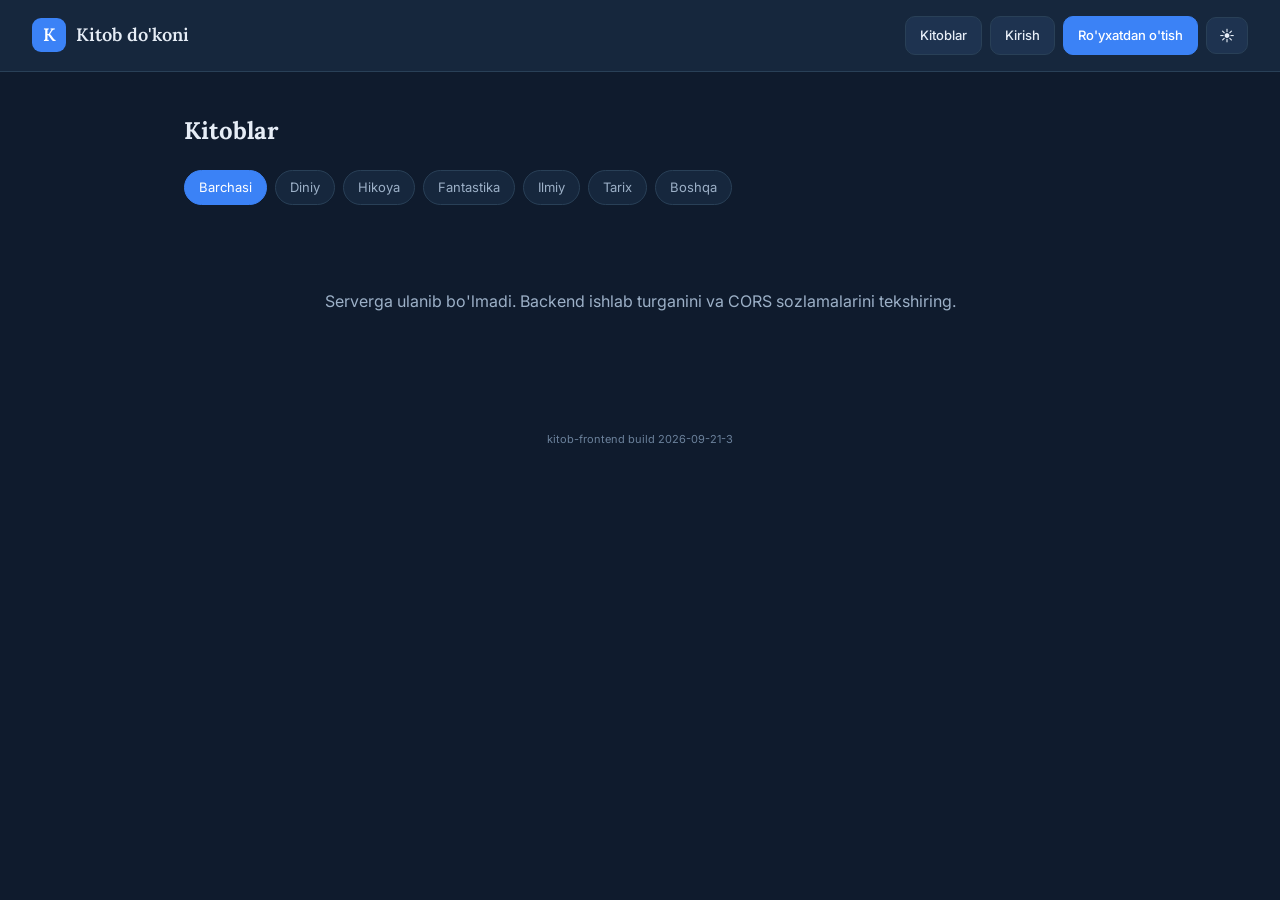
==== frontend/index.html @ b015e8bc "Add frontend" ====
<!DOCTYPE html>
<html lang="uz">
<head>
<meta charset="UTF-8">
<meta name="viewport" content="width=device-width, initial-scale=1.0">
<title>Kitob do'koni</title>
<script>
  // Sahifa chizilishidan oldin rejimni o'rnatamiz — bo'lmasa bir lahza
  // noto'g'ri rangda "miltillash" bo'ladi.
  document.documentElement.setAttribute('data-theme', localStorage.getItem('theme') || 'dark');
</script>
<link rel="preconnect" href="https://fonts.googleapis.com">
<link href="https://fonts.googleapis.com/css2?family=Lora:wght@500;600&family=Inter:wght@400;500;600&display=swap" rel="stylesheet">
<link rel="stylesheet" href="style.css">
</head>
<body>

<header class="topbar">
  <div class="brand-col">
    <a href="#/" class="brand">
      <span class="brand-mark">K</span>
      <span class="brand-name">Kitob do'koni</span>
    </a>
    <div class="user-line" id="user-line"></div>
  </div>
  <nav class="topnav" id="topnav"></nav>
</header>

<main id="app" class="app"></main>

<footer class="build-stamp">kitob-frontend build 2026-09-21-3</footer>

<div id="toast" class="toast" hidden></div>

<script src="config.js"></script>
<script src="api.js"></script>
<script src="app.js"></script>
</body>
</html>
---- frontend/style.css ----
:root[data-theme="dark"] {
  --bg: #0F1B2D;
  --surface: #16273D;
  --surface-alt: #1E3350;
  --surface-hover: #24405F;
  --text: #E6EDF6;
  --text-muted: #9CB0C7;
  --text-faint: #6B819B;
  --accent: #3B82F6;
  --accent-dark: #2563EB;
  --accent-soft: rgba(59, 130, 246, 0.16);
  --danger: #F87171;
  --danger-soft: rgba(248, 113, 113, 0.14);
  --warning: #FBBF24;
  --warning-soft: rgba(251, 191, 36, 0.14);
  --success: #34D399;
  --success-soft: rgba(52, 211, 153, 0.14);
  --border: #294057;
}

:root[data-theme="light"] {
  --bg: #FAF7F0;
  --surface: #FFFFFF;
  --surface-alt: #F1EBDD;
  --surface-hover: #E7DFC9;
  --text: #2B2620;
  --text-muted: #6B6255;
  --text-faint: #A79C87;
  --accent: #2F5D50;
  --accent-dark: #1E3D35;
  --accent-soft: #E4EEE9;
  --danger: #B3261E;
  --danger-soft: #FBEAE8;
  --warning: #A66A00;
  --warning-soft: #FBF0DC;
  --success: #2F6D3F;
  --success-soft: #E9F3EA;
  --border: #E4DCC8;
}

:root {
  --radius: 10px;
  --radius-lg: 16px;
  --font-serif: 'Lora', Georgia, serif;
  --font-sans: 'Inter', -apple-system, BlinkMacSystemFont, sans-serif;
}

* { box-sizing: border-box; }

html, body {
  margin: 0;
  padding: 0;
  background: var(--bg);
  color: var(--text);
  font-family: var(--font-sans);
  line-height: 1.6;
  transition: background 0.2s ease, color 0.2s ease;
}

a { color: inherit; text-decoration: none; }

button, input, select, textarea {
  font-family: inherit;
  font-size: 14px;
}

input, select, textarea {
  width: 100%;
  padding: 10px 12px;
  border: 1px solid var(--border);
  border-radius: var(--radius);
  background: var(--surface);
  color: var(--text);
}

input::placeholder, textarea::placeholder { color: var(--text-faint); }

input:focus, select:focus, textarea:focus {
  outline: none;
  border-color: var(--accent);
  box-shadow: 0 0 0 3px var(--accent-soft);
}

label {
  display: block;
  font-size: 13px;
  color: var(--text-muted);
  margin-bottom: 6px;
}

.field { margin-bottom: 16px; }
.field-row { display: grid; grid-template-columns: 1fr 1fr; gap: 12px; }

button {
  cursor: pointer;
  border-radius: var(--radius);
  border: 1px solid var(--border);
  background: var(--surface-alt);
  color: var(--text);
  padding: 10px 18px;
  font-weight: 600;
  transition: transform 0.08s ease, background 0.15s ease, border-color 0.15s ease;
}
button:hover { background: var(--surface-hover); border-color: var(--accent); }
button:active { transform: scale(0.98); }
button:disabled { opacity: 0.5; cursor: not-allowed; }

button.primary {
  background: var(--accent);
  border-color: var(--accent);
  color: #fff;
}
button.primary:hover { background: var(--accent-dark); }

button.danger {
  background: transparent;
  border-color: var(--danger);
  color: var(--danger);
}
button.danger:hover { background: var(--danger-soft); }

button.ghost {
  background: transparent;
  border: 1px solid var(--border);
  padding: 6px 12px;
  font-weight: 500;
}

button.block { width: 100%; }

.error-text {
  color: var(--danger);
  font-size: 13px;
  margin-top: 6px;
}

/* ---- Topbar ---- */

.topbar {
  display: flex;
  align-items: center;
  justify-content: space-between;
  padding: 16px 32px;
  border-bottom: 1px solid var(--border);
  background: var(--surface);
  flex-wrap: wrap;
  gap: 12px;
}

.brand-col { display: flex; flex-direction: column; gap: 6px; }

.brand {
  display: flex;
  align-items: center;
  gap: 10px;
  font-family: var(--font-serif);
  font-weight: 600;
  font-size: 18px;
}

.brand-mark {
  width: 34px;
  height: 34px;
  border-radius: 9px;
  background: var(--accent);
  color: #fff;
  display: flex;
  align-items: center;
  justify-content: center;
  font-family: var(--font-serif);
}

.user-line {
  display: flex;
  align-items: center;
  gap: 8px;
  padding-left: 44px;
  font-size: 13px;
}
.user-line:empty { display: none; }
.user-name { color: var(--text-muted); }
.profile-btn {
  display: inline-flex;
  align-items: center;
  justify-content: center;
  width: 24px;
  height: 24px;
  border-radius: 999px;
  border: 1px solid var(--border);
  background: var(--surface-alt);
  font-size: 13px;
}
.profile-btn:hover { background: var(--surface-hover); border-color: var(--accent); }

.topnav { display: flex; align-items: center; gap: 8px; font-size: 13px; }

.topnav a, .topnav button {
  display: inline-flex;
  align-items: center;
  padding: 8px 14px;
  border-radius: var(--radius);
  border: 1px solid var(--border);
  background: var(--surface-alt);
  color: var(--text);
  font-weight: 500;
}
.topnav a:hover { background: var(--surface-hover); border-color: var(--accent); }

.topnav a.accent {
  background: var(--accent);
  border-color: var(--accent);
  color: #fff;
}
.topnav a.accent:hover { background: var(--accent-dark); }

.topnav #theme-toggle {
  padding: 8px 12px;
  font-size: 15px;
}

.topnav #logout-btn {
  background: transparent;
  border: 1px solid var(--danger);
  color: var(--danger);
  padding: 8px 14px;
}
.topnav #logout-btn:hover { background: var(--danger-soft); }

/* ---- Build stamp ---- */

.build-stamp {
  text-align: center;
  font-size: 11px;
  color: var(--text-faint);
  padding: 16px 0 32px;
}

/* ---- Layout ---- */

.app {
  max-width: 960px;
  margin: 0 auto;
  padding: 40px 24px 40px;
}

.card {
  background: var(--surface);
  border: 1px solid var(--border);
  border-radius: var(--radius-lg);
  padding: 32px;
}

.auth-card {
  max-width: 380px;
  margin: 40px auto;
}

.auth-title {
  font-family: var(--font-serif);
  font-size: 22px;
  margin: 0 0 4px;
}

.auth-sub {
  color: var(--text-muted);
  font-size: 14px;
  margin: 0 0 24px;
}

.auth-foot {
  text-align: center;
  font-size: 13px;
  color: var(--text-muted);
  margin-top: 16px;
}

.auth-foot a { color: var(--accent); font-weight: 600; }

/* ---- OTP ---- */

.otp-row { display: flex; gap: 10px; justify-content: center; margin-bottom: 24px; }
.otp-row input {
  width: 48px;
  height: 48px;
  text-align: center;
  font-size: 20px;
  padding: 0;
}

/* ---- Page heading ---- */

.page-head {
  display: flex;
  justify-content: space-between;
  align-items: center;
  margin-bottom: 20px;
  flex-wrap: wrap;
  gap: 12px;
}

.page-head h1 {
  font-family: var(--font-serif);
  font-size: 24px;
  margin: 0;
}

/* ---- Category chips ---- */

.chips { display: flex; gap: 8px; flex-wrap: wrap; margin-bottom: 24px; }
.chip {
  font-size: 13px;
  padding: 6px 14px;
  border-radius: 999px;
  border: 1px solid var(--border);
  color: var(--text-muted);
  background: var(--surface);
  cursor: pointer;
}
.chip.active {
  background: var(--accent);
  color: #fff;
  border-color: var(--accent);
}

/* ---- Book grid ---- */

.book-grid {
  display: grid;
  grid-template-columns: repeat(auto-fill, minmax(180px, 1fr));
  gap: 16px;
}

.book-card {
  background: var(--surface);
  border: 1px solid var(--border);
  border-radius: var(--radius-lg);
  overflow: hidden;
  display: block;
}
.book-card:hover { border-color: var(--accent); }

.book-cover {
  height: 160px;
  background: var(--surface-alt);
  display: flex;
  align-items: center;
  justify-content: center;
  color: var(--text-faint);
  font-size: 13px;
}
.book-cover img { width: 100%; height: 100%; object-fit: cover; }

.book-body { padding: 12px 14px; }
.book-title { font-weight: 600; font-size: 14px; margin: 0 0 8px; }

.badge {
  display: inline-block;
  font-size: 11px;
  font-weight: 600;
  padding: 3px 10px;
  border-radius: 999px;
}
.badge.available { background: var(--success-soft); color: var(--success); }
.badge.booked { background: var(--warning-soft); color: var(--warning); }

.empty-state {
  text-align: center;
  padding: 60px 20px;
  color: var(--text-muted);
}

.pagination {
  display: flex;
  justify-content: center;
  gap: 8px;
  margin-top: 28px;
}

/* ---- Book detail ---- */

.detail-layout {
  display: grid;
  grid-template-columns: 260px 1fr;
  gap: 32px;
}
.detail-cover {
  height: 320px;
  border-radius: var(--radius-lg);
  background: var(--surface-alt);
  display: flex;
  align-items: center;
  justify-content: center;
  color: var(--text-faint);
  overflow: hidden;
}
.detail-cover img { width: 100%; height: 100%; object-fit: cover; }

.detail-category { color: var(--text-muted); font-size: 13px; margin: 0 0 6px; }
.detail-title { font-family: var(--font-serif); font-size: 26px; margin: 0 0 12px; }
.detail-desc { color: var(--text-muted); margin: 0 0 20px; }

.price-row { display: flex; gap: 32px; margin-bottom: 24px; }
.price-label { font-size: 12px; color: var(--text-muted); margin: 0; }
.price-value { font-size: 18px; font-weight: 600; margin: 2px 0 0; color: var(--text); }

.status-row { display: flex; align-items: center; gap: 8px; margin-top: 16px; font-size: 13px; color: var(--text-muted); }
.status-dot { width: 8px; height: 8px; border-radius: 50%; }
.status-dot.available { background: var(--success); }
.status-dot.booked { background: var(--warning); }

/* ---- Admin ---- */

.admin-layout { display: grid; grid-template-columns: 190px 1fr; gap: 24px; }
.admin-nav { display: flex; flex-direction: column; gap: 6px; }
.admin-nav a {
  padding: 10px 12px;
  border-radius: var(--radius);
  border: 1px solid var(--border);
  background: var(--surface);
  color: var(--text-muted);
  font-size: 14px;
  font-weight: 500;
}
.admin-nav a:hover { background: var(--surface-alt); }
.admin-nav a.active { background: var(--accent); color: #fff; border-color: var(--accent); }

.admin-table { width: 100%; border-collapse: collapse; font-size: 13px; }
.admin-table th {
  text-align: left;
  color: var(--text-muted);
  font-weight: 500;
  padding: 8px 6px;
  border-bottom: 1px solid var(--border);
}
.admin-table td { padding: 10px 6px; border-bottom: 1px solid var(--border); }
.admin-table .actions { text-align: right; white-space: nowrap; }
.admin-table .actions button { padding: 6px 12px; margin-left: 6px; font-size: 12px; }

.upload-box {
  border: 1px dashed var(--text-faint);
  border-radius: var(--radius);
  padding: 20px;
  text-align: center;
  color: var(--text-muted);
  font-size: 13px;
  cursor: pointer;
  background: var(--surface);
}
.upload-box:hover { border-color: var(--accent); }
.upload-box img { max-height: 120px; border-radius: var(--radius); margin-bottom: 8px; }

/* ---- Toast ---- */

.toast {
  position: fixed;
  bottom: 24px;
  left: 50%;
  transform: translateX(-50%);
  background: var(--surface-alt);
  border: 1px solid var(--border);
  color: var(--text);
  padding: 12px 20px;
  border-radius: var(--radius);
  font-size: 14px;
  box-shadow: 0 8px 24px rgba(0,0,0,0.35);
  z-index: 100;
}
.toast.error { background: var(--danger-soft); border-color: var(--danger); color: var(--danger); }
.toast.success { background: var(--success-soft); border-color: var(--success); color: var(--success); }

@media (max-width: 640px) {
  .detail-layout { grid-template-columns: 1fr; }
  .admin-layout { grid-template-columns: 1fr; }
  .topbar { padding: 14px 16px; }
  .app { padding: 24px 16px 40px; }
}
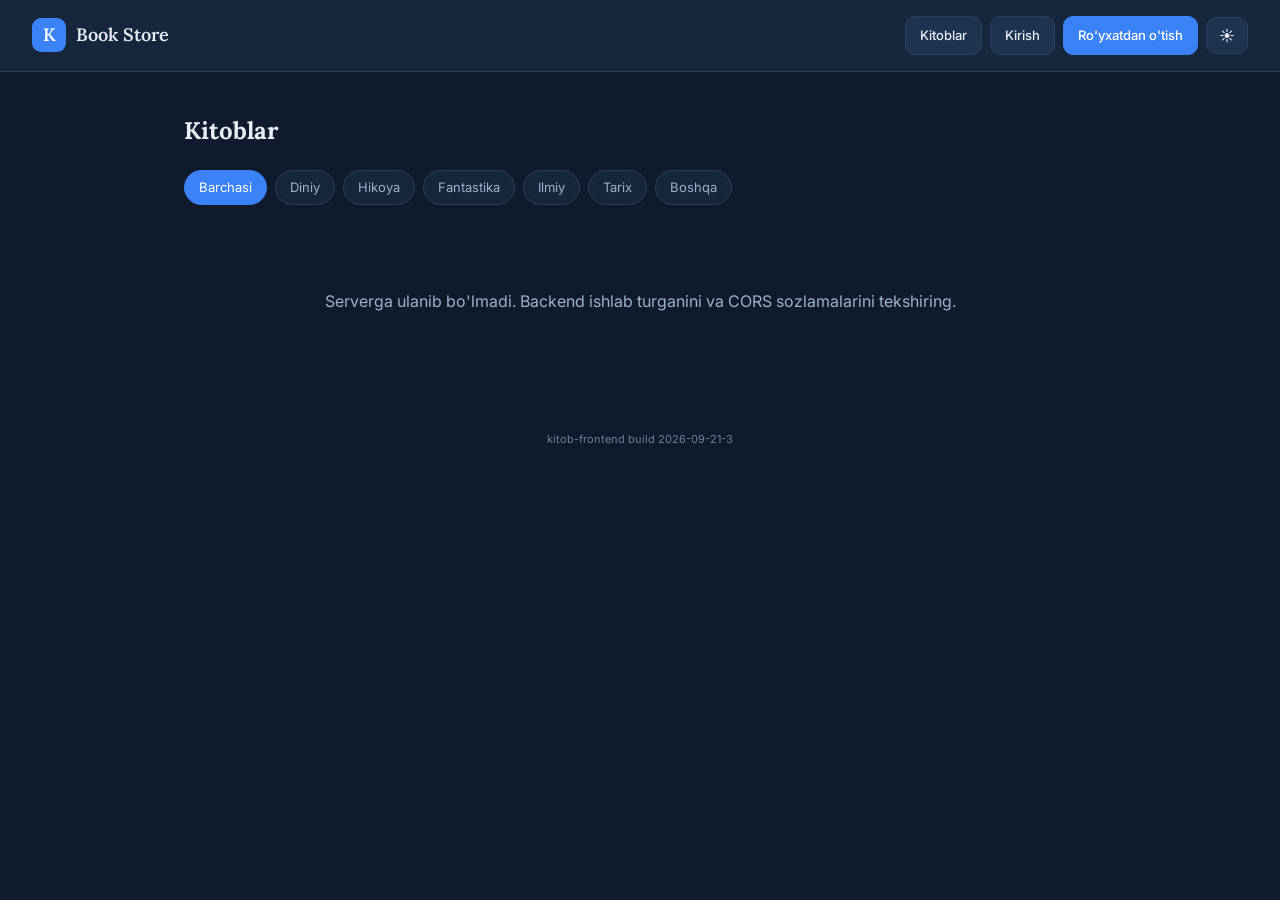
==== commit 06b63e49: "changed frontend" ====
--- a/frontend/index.html
+++ b/frontend/index.html
@@ -3,7 +3,7 @@
 <head>
 <meta charset="UTF-8">
 <meta name="viewport" content="width=device-width, initial-scale=1.0">
-<title>Kitob do'koni</title>
+<title>Book store</title>
 <script>
   // Sahifa chizilishidan oldin rejimni o'rnatamiz — bo'lmasa bir lahza
   // noto'g'ri rangda "miltillash" bo'ladi.
@@ -19,7 +19,7 @@
   <div class="brand-col">
     <a href="#/" class="brand">
       <span class="brand-mark">K</span>
-      <span class="brand-name">Kitob do'koni</span>
+      <span class="brand-name">Book Store</span>
     </a>
     <div class="user-line" id="user-line"></div>
   </div>
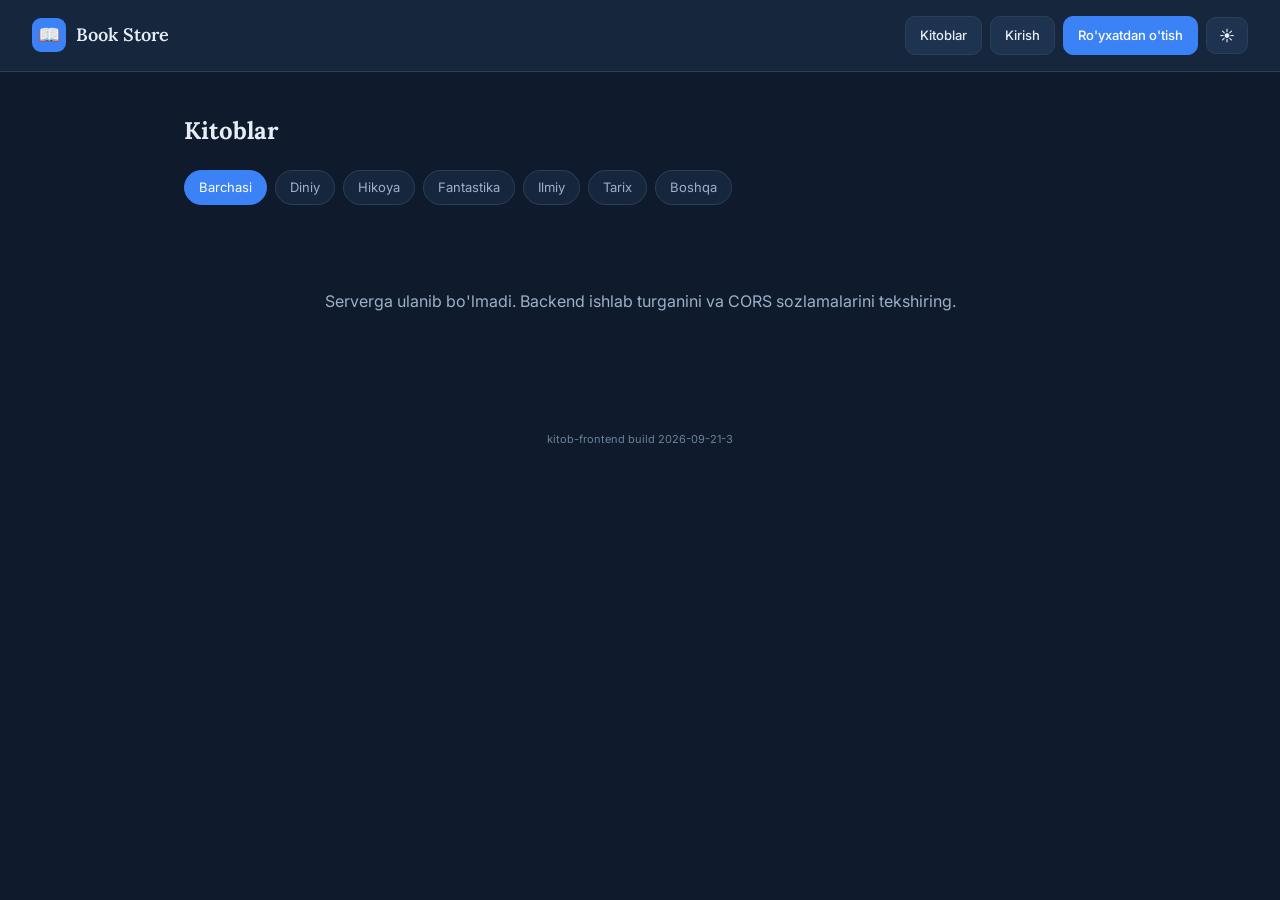
==== commit 8b2252e2: "Add frontend" ====
--- a/frontend/index.html
+++ b/frontend/index.html
@@ -18,7 +18,7 @@
 <header class="topbar">
   <div class="brand-col">
     <a href="#/" class="brand">
-      <span class="brand-mark">K</span>
+      <span class="brand-mark">📖</span>
       <span class="brand-name">Book Store</span>
     </a>
     <div class="user-line" id="user-line"></div>
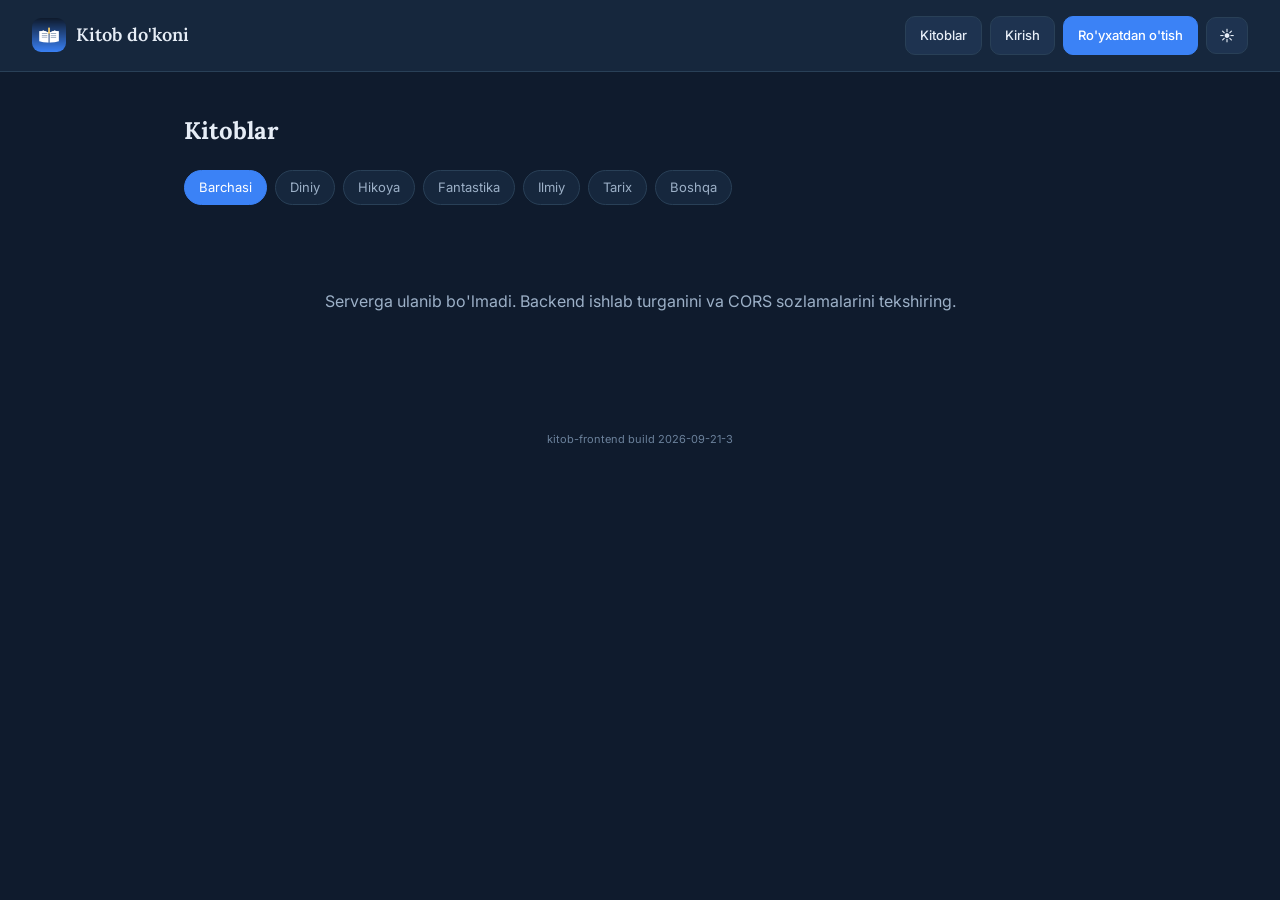
==== commit 77352ccb: "Frontend updated" ====
--- a/frontend/index.html
+++ b/frontend/index.html
@@ -3,7 +3,8 @@
 <head>
 <meta charset="UTF-8">
 <meta name="viewport" content="width=device-width, initial-scale=1.0">
-<title>Book store</title>
+<title>Kitob do'koni</title>
+<link rel="icon" type="image/png" href="favicon.png?v=2">
 <script>
   // Sahifa chizilishidan oldin rejimni o'rnatamiz — bo'lmasa bir lahza
   // noto'g'ri rangda "miltillash" bo'ladi.
@@ -18,8 +19,8 @@
 <header class="topbar">
   <div class="brand-col">
     <a href="#/" class="brand">
-      <span class="brand-mark">📖</span>
-      <span class="brand-name">Book Store</span>
+      <img src="logo.png" alt="Kitob do'koni" class="brand-mark" />
+      <span class="brand-name">Kitob do'koni</span>
     </a>
     <div class="user-line" id="user-line"></div>
   </div>
--- a/frontend/style.css
+++ b/frontend/style.css
@@ -162,12 +162,8 @@
   width: 34px;
   height: 34px;
   border-radius: 9px;
-  background: var(--accent);
-  color: #fff;
-  display: flex;
-  align-items: center;
-  justify-content: center;
-  font-family: var(--font-serif);
+  object-fit: cover;
+  display: block;
 }
 
 .user-line {
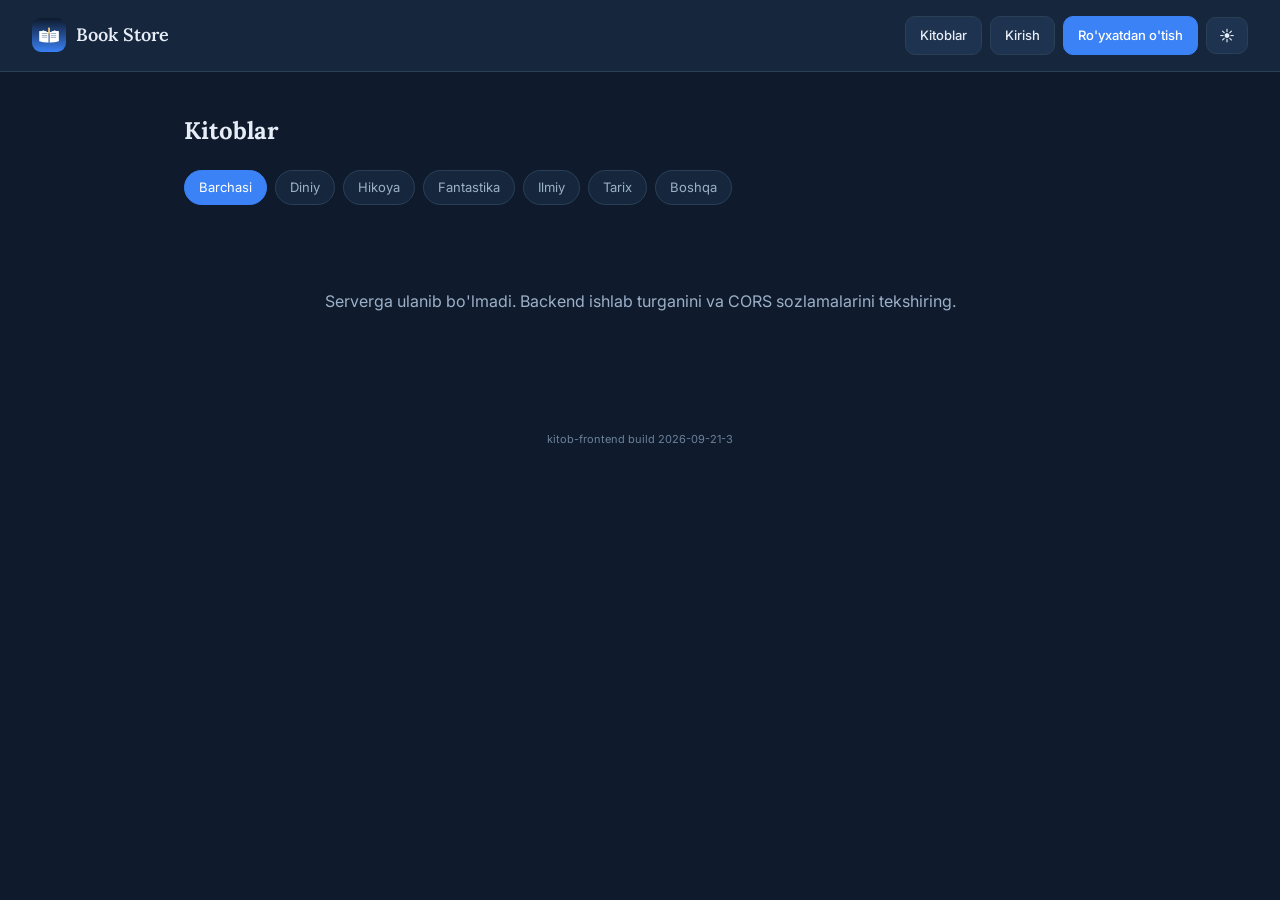
==== commit e77d90c6: "frontend updated" ====
--- a/frontend/index.html
+++ b/frontend/index.html
@@ -3,7 +3,7 @@
 <head>
 <meta charset="UTF-8">
 <meta name="viewport" content="width=device-width, initial-scale=1.0">
-<title>Kitob do'koni</title>
+<title>Book Store</title>
 <link rel="icon" type="image/png" href="favicon.png?v=2">
 <script>
   // Sahifa chizilishidan oldin rejimni o'rnatamiz — bo'lmasa bir lahza
@@ -19,8 +19,8 @@
 <header class="topbar">
   <div class="brand-col">
     <a href="#/" class="brand">
-      <img src="logo.png" alt="Kitob do'koni" class="brand-mark" />
-      <span class="brand-name">Kitob do'koni</span>
+      <img src="logo.png" alt="Book Store" class="brand-mark" />
+      <span class="brand-name">Book Store</span>
     </a>
     <div class="user-line" id="user-line"></div>
   </div>
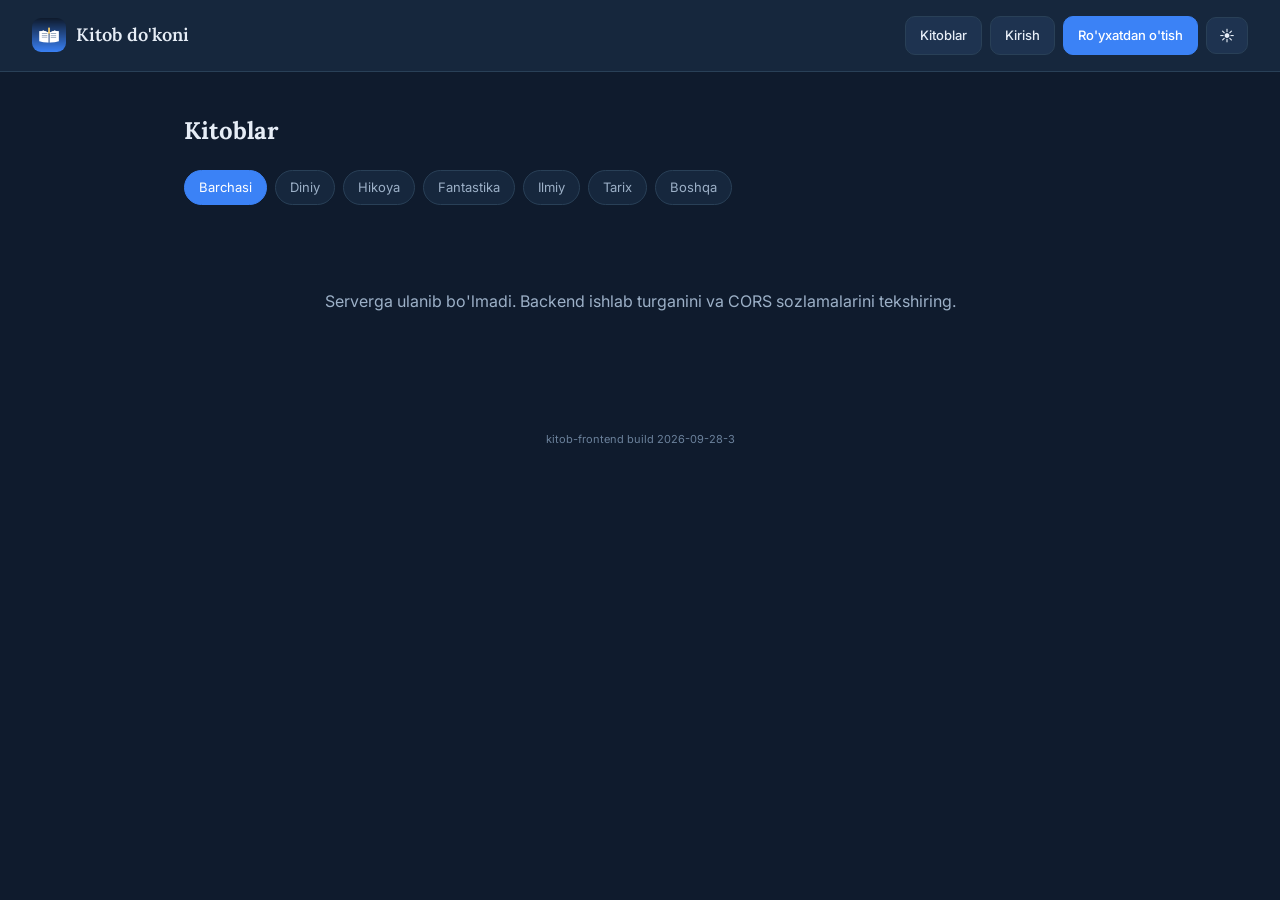
==== commit 78babd47: "Bugs fixed" ====
--- a/frontend/index.html
+++ b/frontend/index.html
@@ -3,7 +3,7 @@
 <head>
 <meta charset="UTF-8">
 <meta name="viewport" content="width=device-width, initial-scale=1.0">
-<title>Book Store</title>
+<title>Kitob do'koni</title>
 <link rel="icon" type="image/png" href="favicon.png?v=2">
 <script>
   // Sahifa chizilishidan oldin rejimni o'rnatamiz — bo'lmasa bir lahza
@@ -12,15 +12,15 @@
 </script>
 <link rel="preconnect" href="https://fonts.googleapis.com">
 <link href="https://fonts.googleapis.com/css2?family=Lora:wght@500;600&family=Inter:wght@400;500;600&display=swap" rel="stylesheet">
-<link rel="stylesheet" href="style.css">
+<link rel="stylesheet" href="style.css?v=20260928-3">
 </head>
 <body>
 
 <header class="topbar">
   <div class="brand-col">
     <a href="#/" class="brand">
-      <img src="logo.png" alt="Book Store" class="brand-mark" />
-      <span class="brand-name">Book Store</span>
+      <img src="logo.png" alt="Kitob do'koni" class="brand-mark" />
+      <span class="brand-name">Kitob do'koni</span>
     </a>
     <div class="user-line" id="user-line"></div>
   </div>
@@ -29,12 +29,12 @@
 
 <main id="app" class="app"></main>
 
-<footer class="build-stamp">kitob-frontend build 2026-09-21-3</footer>
+<footer class="build-stamp">kitob-frontend build 2026-09-28-3</footer>
 
 <div id="toast" class="toast" hidden></div>
 
-<script src="config.js"></script>
-<script src="api.js"></script>
-<script src="app.js"></script>
+<script src="config.js?v=20260928-3"></script>
+<script src="api.js?v=20260928-3"></script>
+<script src="app.js?v=20260928-3"></script>
 </body>
 </html>
--- a/frontend/style.css
+++ b/frontend/style.css
@@ -393,7 +393,7 @@
 
 .detail-category { color: var(--text-muted); font-size: 13px; margin: 0 0 6px; }
 .detail-title { font-family: var(--font-serif); font-size: 26px; margin: 0 0 12px; }
-.detail-desc { color: var(--text-muted); margin: 0 0 20px; }
+.detail-desc { color: var(--text-muted); margin: 0 0 20px; white-space: pre-line; }
 
 .price-row { display: flex; gap: 32px; margin-bottom: 24px; }
 .price-label { font-size: 12px; color: var(--text-muted); margin: 0; }
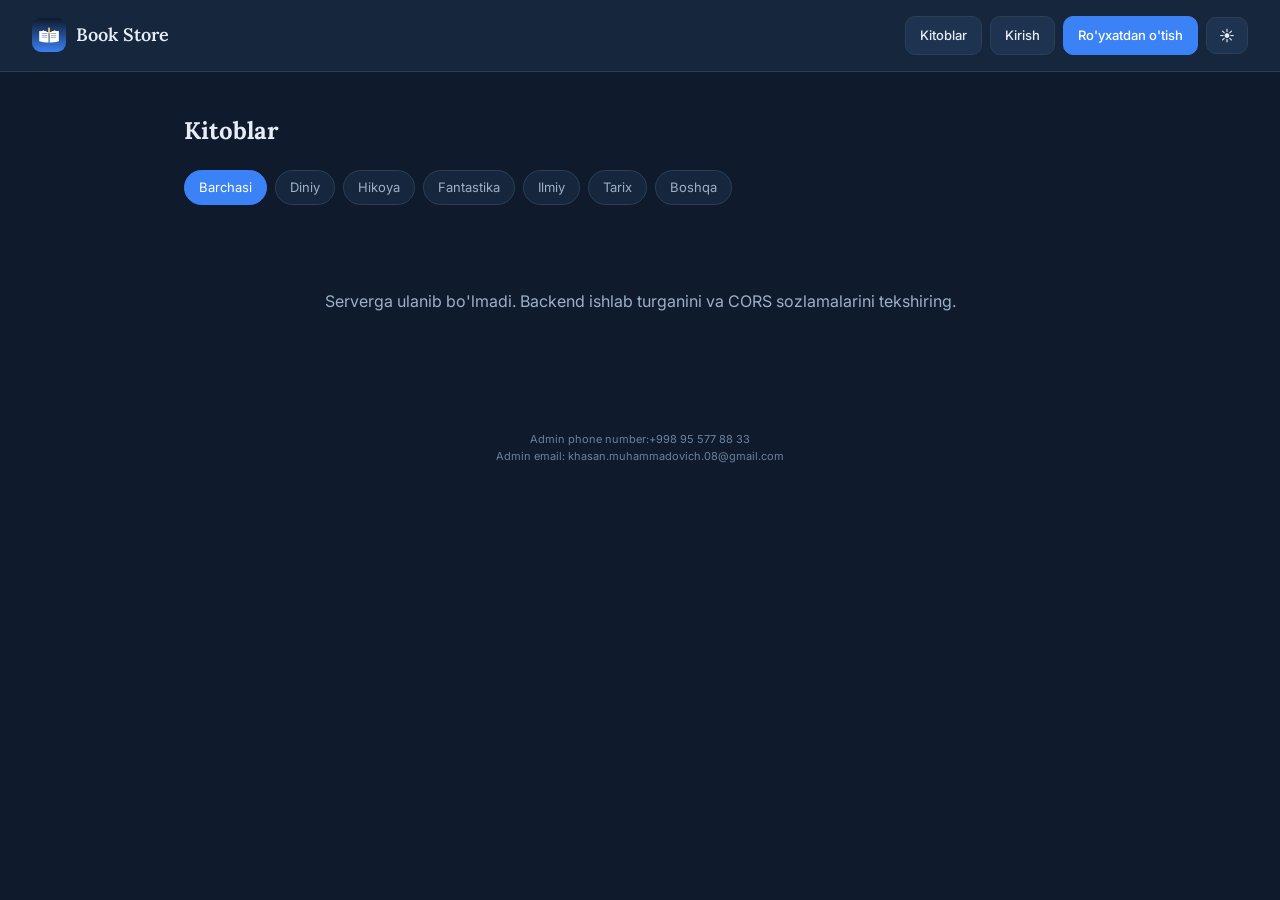
==== commit 6ca65d04: "Bugs fixed" ====
--- a/frontend/index.html
+++ b/frontend/index.html
@@ -3,7 +3,7 @@
 <head>
 <meta charset="UTF-8">
 <meta name="viewport" content="width=device-width, initial-scale=1.0">
-<title>Kitob do'koni</title>
+<title>Book Store</title>
 <link rel="icon" type="image/png" href="favicon.png?v=2">
 <script>
   // Sahifa chizilishidan oldin rejimni o'rnatamiz — bo'lmasa bir lahza
@@ -12,15 +12,15 @@
 </script>
 <link rel="preconnect" href="https://fonts.googleapis.com">
 <link href="https://fonts.googleapis.com/css2?family=Lora:wght@500;600&family=Inter:wght@400;500;600&display=swap" rel="stylesheet">
-<link rel="stylesheet" href="style.css?v=20260928-3">
+<link rel="stylesheet" href="style.css?v=20260929-1">
 </head>
 <body>
 
 <header class="topbar">
   <div class="brand-col">
     <a href="#/" class="brand">
-      <img src="logo.png" alt="Kitob do'koni" class="brand-mark" />
-      <span class="brand-name">Kitob do'koni</span>
+      <img src="logo.png" alt="Book Store" class="brand-mark" />
+      <span class="brand-name">Book Store</span>
     </a>
     <div class="user-line" id="user-line"></div>
   </div>
@@ -29,12 +29,13 @@
 
 <main id="app" class="app"></main>
 
-<footer class="build-stamp">kitob-frontend build 2026-09-28-3</footer>
+<footer class="build-stamp">Admin phone number:+998 95 577 88 33 <br>
+                            Admin email: khasan.muhammadovich.08@gmail.com</footer>
 
 <div id="toast" class="toast" hidden></div>
 
-<script src="config.js?v=20260928-3"></script>
-<script src="api.js?v=20260928-3"></script>
-<script src="app.js?v=20260928-3"></script>
+<script src="config.js?v=20260929-1"></script>
+<script src="api.js?v=20260929-1"></script>
+<script src="app.js?v=20260929-1"></script>
 </body>
 </html>
